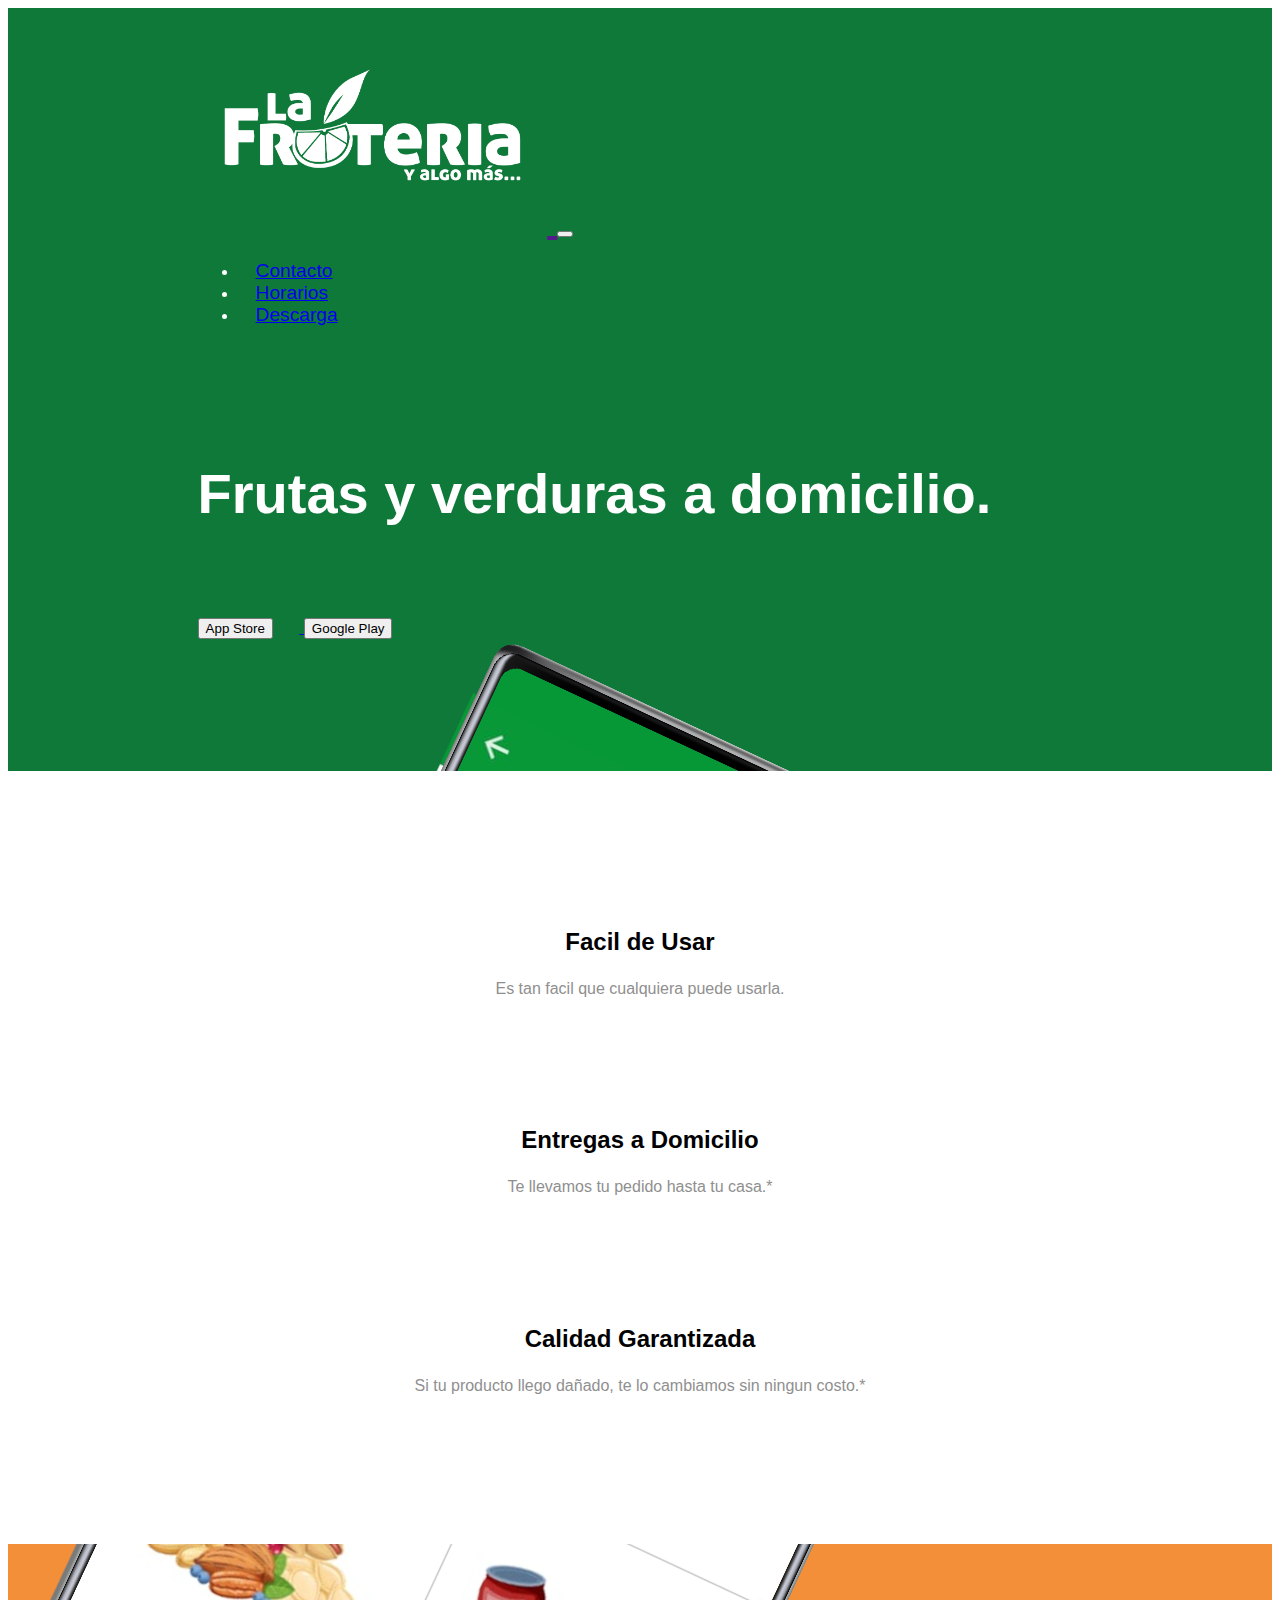
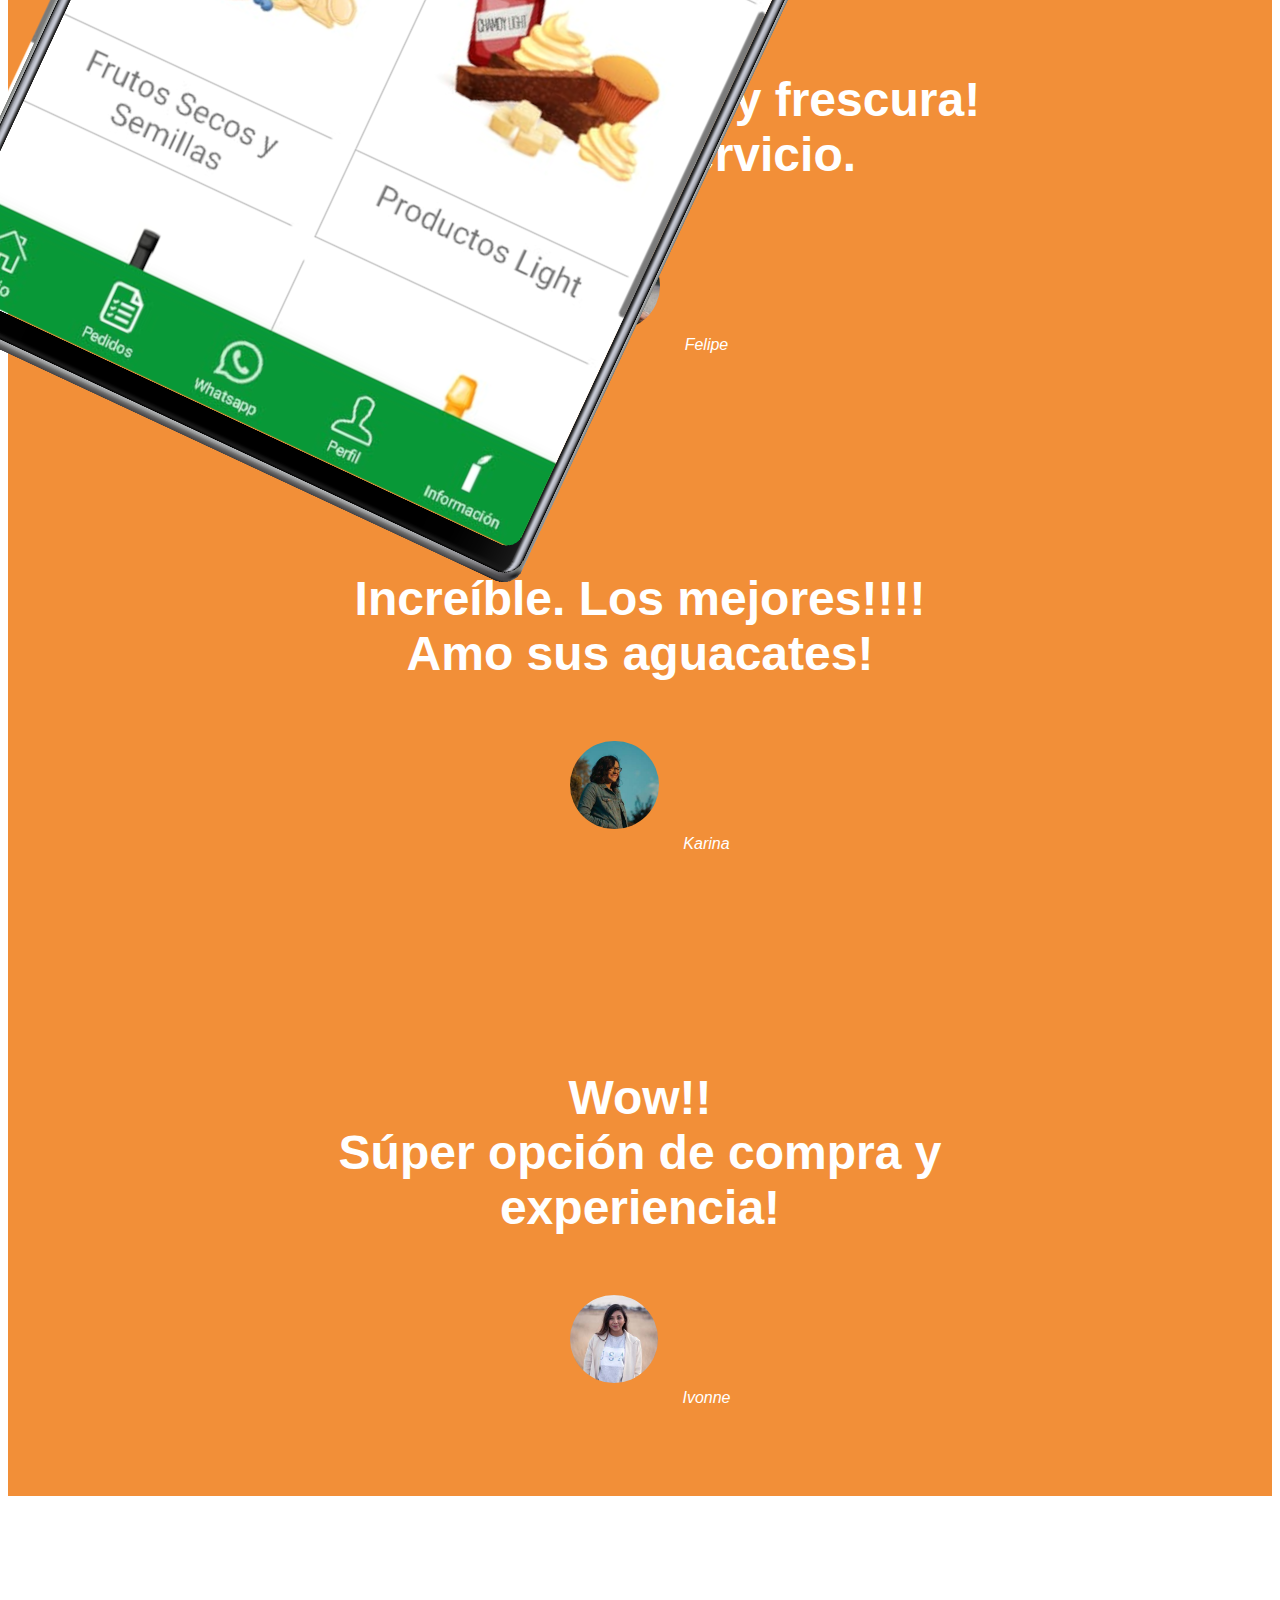
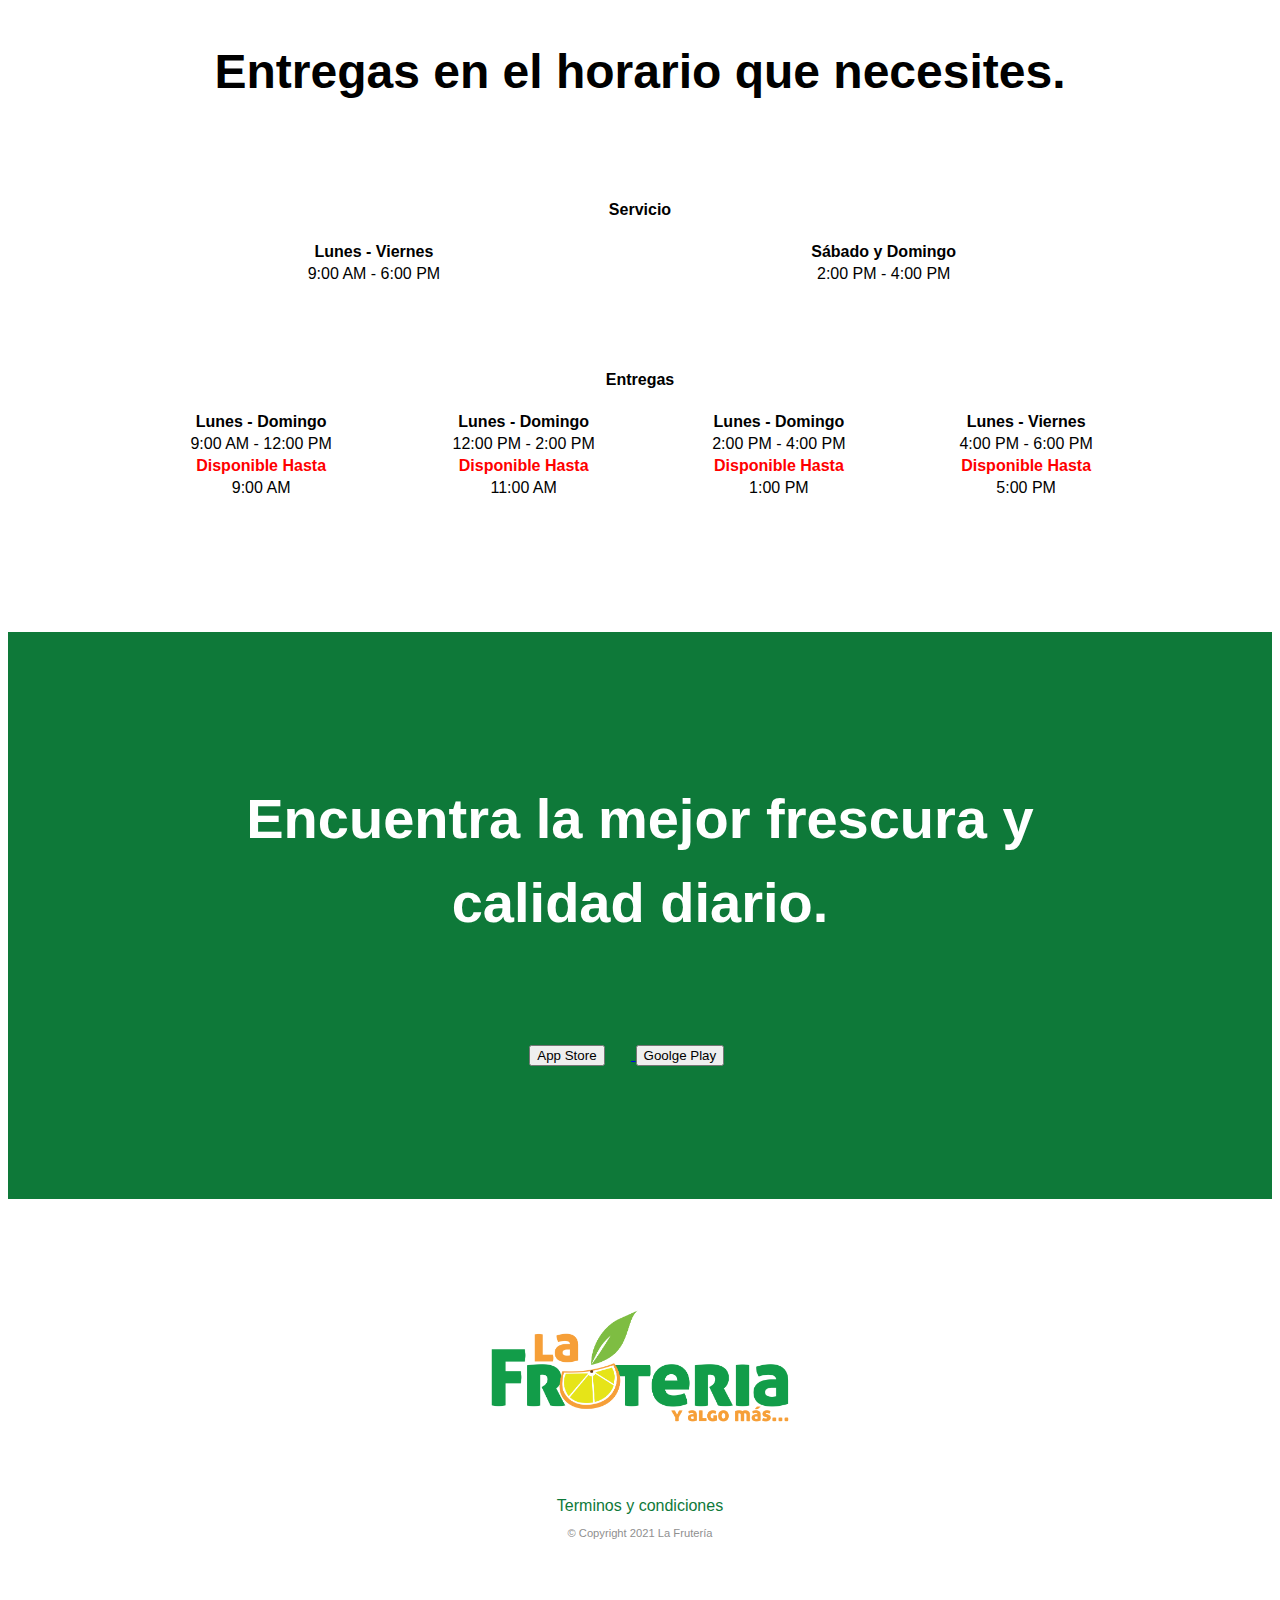
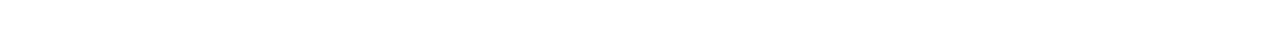
==== index.html @ b10f9873 "Add files via upload" ====
<!DOCTYPE html>
<html>

<head>
  <meta charset="utf-8">
  <title>La Frutería</title>
  <link rel="icon" type="image/x-icon" href="images/favicon.ico ">

  <!-- Google Fonts -->
  <link href="https://cdn.jsdelivr.net/npm/bootstrap@5.0.0-beta1/dist/css/bootstrap.min.css" rel="stylesheet" integrity="sha384-giJF6kkoqNQ00vy+HMDP7azOuL0xtbfIcaT9wjKHr8RbDVddVHyTfAAsrekwKmP1" crossorigin="anonymous">

  <!-- FontAwesome icons -->
  <link rel="stylesheet" href="https://use.fontawesome.com/releases/v5.13.1/css/all.css"
    integrity="sha384-xxzQGERXS00kBmZW/6qxqJPyxW3UR0BPsL4c8ILaIWXva5kFi7TxkIIaMiKtqV1Q" crossorigin="anonymous">

  <!-- Bootsrap -->
  <link rel="stylesheet" href="https://stackpath.bootstrapcdn.com/bootstrap/4.5.0/css/bootstrap.min.css"
    integrity="sha384-9aIt2nRpC12Uk9gS9baDl411NQApFmC26EwAOH8WgZl5MYYxFfc+NcPb1dKGj7Sk" crossorigin="anonymous">

  <script src="https://code.jquery.com/jquery-3.5.1.slim.min.js"
    integrity="sha384-DfXdz2htPH0lsSSs5nCTpuj/zy4C+OGpamoFVy38MVBnE+IbbVYUew+OrCXaRkfj"
    crossorigin="anonymous"></script>
  <script src="https://cdn.jsdelivr.net/npm/popper.js@1.16.0/dist/umd/popper.min.js"
    integrity="sha384-Q6E9RHvbIyZFJoft+2mJbHaEWldlvI9IOYy5n3zV9zzTtmI3UksdQRVvoxMfooAo"
    crossorigin="anonymous"></script>
  <script src="https://stackpath.bootstrapcdn.com/bootstrap/4.5.0/js/bootstrap.min.js"
    integrity="sha384-OgVRvuATP1z7JjHLkuOU7Xw704+h835Lr+6QL9UvYjZE3Ipu6Tp75j7Bh/kR0JKI"
    crossorigin="anonymous"></script>

  <!-- CSS Stylesheet -->
  <link rel="stylesheet" href="css/styles.css">
</head>

<body>

  <section class="colored-section" id="title">

    <div class="container-fluid">

      <!-- Nav Bar -->
      <nav class="navbar navbar-expand-lg navbar-dark">
        <a class="navbar-brand" href="">
          <img class="logo" src="images/logo-white.png" alt="La Frutería">
        </a>
        <button class="navbar-toggler" type="button" data-toggle="collapse" data-target="#navbarSupportedContent"
          aria-controls="navbarSupportedContent" aria-expanded="false" aria-label="Toggle navigation">
          <span class="navbar-toggler-icon"></span>
        </button>
        <div class="collapse navbar-collapse" id="navbarSupportedContent">
          <ul class="navbar-nav ml-auto">
            <li class="nav-item">
              <a class="nav-link" href="#footer">Contacto</a>
            </li>
            <li class="nav-item">
              <a class="nav-link" href="#horarios">Horarios</a>
            </li>
            <li class="nav-item">
              <a class="nav-link" href="Redireccionar.html">Descarga</a>
            </li>
          </ul>
        </div>
      </nav>
      <div class="row">
        <div class="col-lg-6">
          <h1 class="big-heading">Frutas y verduras a domicilio.</h1>
          <a href="https://apps.apple.com/mx/app/la-fruter%C3%ADa/id1524539841">
            <button type="button" class="btn btn-dark btn-lg download-button"> <span class="fab fa-apple"></span>
            App Store</button>
          </a>
          <a href="https://play.google.com/store/apps/details?id=mx.a789.lafrutera">
            <button type="button" class="btn btn-outline-light btn-lg download-button"> <span
              class="fab fa-google-play"></span> Google Play</button>
            </a>
        </div>
        <div class="col-lg-6">
          <img class="title-image" src="images/note 10 app.png" alt="iphone-mockup">
        </div>
      </div>

  </section>


  <!-- Features -->
  <section class="white-section" id="features">

    <div class="container-fluid">
      <div class="row">
        <div class="col-lg-4 feature-box">
          <i class="icon fas fa-check-circle fa-4x"></i>
          <h3 class="feature-title">Facil de Usar</h3>
          <p>Es tan facil que cualquiera puede usarla.</p>
        </div>
        <div class="col-lg-4 feature-box">
          <i class="icon fas fa-truck fa-4x"></i>
          <h3 class="feature-title">Entregas a Domicilio</h3>
          <p>Te llevamos tu pedido hasta tu casa.*</p>
        </div>
        <div class="col-lg-4 feature-box">
          <i class="icon fas fa-award fa-4x"></i>
          <h3 class="feature-title">Calidad Garantizada</h3>
          <p>Si tu producto llego dañado, te lo cambiamos sin ningun costo.*</p>
        </div>
      </div>
    </div>

  </section>


  <!-- Testimonials -->
  <section class="colored-section" id="testimonials">

    <div id="carouselExampleSlidesOnly" class="carousel slide" data-ride="false">
      <div class="carousel-inner">
        <div class="carousel-item active container-fluid">
          <h2 class="testimonial-text">Buenísima calidad y frescura! <br> Muy buen servicio.</h2>
          <img class="testimonial-image" src="images/Felipe.jpeg" alt="dog-profile">
          <em>Felipe</em>
        </div>
        <div class="carousel-item container-fluid">
          <h2 class="testimonial-text">Increíble. Los mejores!!!! <br> Amo sus aguacates!</h2>
          <img class="testimonial-image" src="images/Karina.jpeg" alt="lady-profile">
          <em>Karina</em>
        </div>
        <div class="carousel-item container-fluid">
          <h2 class="testimonial-text">Wow!! <br> Súper opción de compra y experiencia!</h2>
          <img class="testimonial-image" src="images/Ivonne.jpeg" alt="lady-profile">
          <em>Ivonne</em>
        </div>
      </div>
      <a class="carousel-control-prev" href="#carouselExampleSlidesOnly" role="button" data-slide="prev">
        <span class="carousel-control-prev-icon"></span>
      </a>
      <a class="carousel-control-next" href="#carouselExampleSlidesOnly" role="button" data-slide="next">
        <span class="carousel-control-next-icon"></span>
      </a>
    </div>

  </section>


  <!-- Press -->

  <!-- <section class="colored-section" id="press">

  </section>
  <img class="press-logo" src="images/techcrunch.png" alt="tc-logo">
  <img class="press-logo" src="images/tnw.png" alt="tnw-logo">
  <img class="press-logo" src="images/bizinsider.png" alt="biz-insider-logo">
  <img class="press-logo" src="images/mashable.png" alt="mashable-logo">

  </section> -->


  <!-- Horarios -->

  <section class="white-section" id="horarios">

    <h2 class="secciont-heading">Entregas en el horario que necesites.</h2>
      <div class="horarios-column col-lg-12 col-md-6">
        <i class="icon fas fa-clock fa-3x"></i>
        <h4>Servicio</h4> 
        <table class="table table-borderless">
          <thead>
              <tr>
              <th scope="col">Lunes - Viernes</th>
              <th scope="col">Sábado y Domingo</th>
            </tr>
          </thead>
          <tbody>
            <tr>
              <td>9:00 AM - 6:00 PM</td>
              <td>2:00 PM - 4:00 PM</td>
            </tr>
          </tbody>
        </table>
      </div>

      <div class="horarios-column col-lg-12 col-md-6">
        <i class="icon fas fa-truck fa-3x"></i>
        <h4>Entregas</h4>
        <table class="table table-borderless table-sm">
          <thead>
            <tr>
              <th scope="col">Lunes - Domingo</th>
              <th scope="col">Lunes - Domingo</th>
              <th scope="col">Lunes - Domingo</th>
              <th scope="col">Lunes - Viernes</th>
            </tr>
            </thead>
            <tbody>
              <tr>
                <td>9:00 AM - 12:00 PM</td>
                <td>12:00 PM - 2:00 PM</td>
                <td>2:00 PM - 4:00 PM</td>
                <td>4:00 PM - 6:00 PM</td>
              </tr>
              <tr>
                <th class="cierre">Disponible Hasta</th>
                <th class="cierre">Disponible Hasta</th>
                <th class="cierre">Disponible Hasta</th>
                <th class="cierre">Disponible Hasta</th>
              </tr>
              <tr>
                <td>9:00 AM</td>
                <td>11:00 AM</td>
                <td>1:00 PM</td>
                <td>5:00 PM</td>
              </tr>
            </tbody>
        </table>
      </div>
      

  </section>


  <!-- Call to Action -->
  <section class="colored-section" id="cta">

    <div class="container-fluid">
      <h3 class="big-heading">Encuentra la mejor frescura y calidad diario.</h3>
      <a href="https://apps.apple.com/mx/app/la-fruter%C3%ADa/id1524539841">
        <button type="button" class="btn btn-dark btn-lg download-button"> <span class="fab fa-apple"></span>
          App Store</button>
      </a>
      <a href="https://play.google.com/store/apps/details?id=mx.a789.lafrutera">
        <button type="button" class="btn btn-light btn-lg download-button"> <span class="fab fa-google-play"></span>
          Goolge Play</button>
      </a>
    </div>

  </section>

  <!-- Footer -->
  <footer class="white-section" id="footer">

    <div class="container-fluid">
      <img class="logo" src="images/logo.png" alt="tc-logo">
      <br> 
      <a style="text-decoration: none;" href="https://api.whatsapp.com/send?phone=525525785875&text=Hola,%20quiero%20hacer%20un%20pedido" target="_blank">
        <i class=" social-icon fab fa-whatsapp fa-2x"></i>
      </a>
      <a style="text-decoration: none;" href="https://www.facebook.com/lafruteriamex" target="_blank">
        <i class="social-icon fab fa-facebook-f fa-2x"></i>
      </a>
      <a style="text-decoration: none;" href="https://www.instagram.com/lafruteria_mx/" target="_blank">
        <i class="social-icon fab fa-instagram fa-2x"></i>
      </a>
      <a style="text-decoration: none;" href="mailto:hola@lafruteria.app" target="_blank">
        <i class="social-icon fas fa-envelope fa-2x"></i>
      </a>
      <br>
      <a class="social-icon" style="text-decoration: none;" href="Terminos.html" target="_blank">Terminos y condiciones</a>
      <p class="copyright">© Copyright 2021 La Frutería</p>
    </div>

  </footer>

</body>

</html>
---- css/styles.css ----
@font-face {
  font-family: "AllerDisplay";
  src: url("fonts/AllerDisplay.eot"); /* IE9 Compat Modes */
  src: url("fonts/AllerDisplay.eot?#iefix") format("embedded-opentype"),
    /* IE6-IE8 */ url("fonts/AllerDisplay.woff2") format("woff2"),
    /* Super Modern Browsers */ url("fonts/AllerDisplay.woff") format("woff"),
    /* Pretty Modern Browsers */ url("fonts/AllerDisplay.ttf")
      format("truetype"),
    /* Safari, Android, iOS */ url("fonts/AllerDisplay.svg#svgFontName")
      format("svg"); /* Legacy iOS */
  font-weight: 400;
  font-style: normal;
}

body {
  font-family: "Montserrat", sans-serif;
  font-weight: 400;
  text-align: center;
}

h1,
h2,
h3,
h4,
h5,
h6 {
  font-family: "Montserrat", sans-serif;
  font-weight: bold;
}

p {
  color: #8f8f8f;
}

table{
  width: 100%;
}

/* Headings */

.logo {
  width: 35%;
  margin: 20px 20px 50px;
}


.big-heading {
  font-family: "Raleway", sans-serif;
  font-weight: 900;
  font-size: 3.5rem;
  line-height: 1.5;
}

.secciont-heading {
  font-size: 3rem;
  line-height: 1.5;
}

/* Containers */

.container-fluid {
  padding: 7% 15%;
}

/* Sections */

.colored-section {
  background-color: #0e7939;
  color: white;
}

.white-section {
  background-color: white;
}

/* Nvaigation Bar */

.navbar {
  padding: 0 0 4.5rem;
}

.navbar-brand {
  font-family: AllerDisplay;
  font-size: 2.5rem;
  font-weight: bold;
}

.nav-item {
  padding: 0 18px;
}

.nav-link {
  font-size: 1.2rem;
  font-family: "Montserrat", sans-serif;
  font-weight: 300;
}

/* Download Buttons */
.download-button {
  margin: 5% 3% 5% 0;
}

/* Title Section */

#title .container-fluid {
  padding: 3% 15% 7%;
  text-align: left;
}

/* Title Image */

.title-image {
  width: 60%;
  transform: rotate(25deg);
  position: absolute;
  right: 30%;
}

/* Features Seccion*/

#features {
  position: relative;
}

.feature-title {
  font-size: 1.5rem;
}

.feature-box {
  padding: 5%;
}

.icon {
  color: #0e7939;
  margin-bottom: 1rem;
}

.icon:hover {
  color: #F28F38;
}

/* Testimonials Section */

#testimonials {
  background-color: #F28F38 ;
}

.testimonial-text {
  font-size: 3rem;
  font-size: 1.5;
}

.testimonial-image {
  width: 10%;
  border-radius: 100%;
  margin: 20px;
}

#press {
  background-color: #F28F38;
  padding-bottom: 3%;
}

.press-logo {
  width: 15%;
  margin: 20px 20px 50px;
}

/* horarios Section */

#horarios {
  padding: 100px;
}

.price-text {
  font-size: 3rem;
  line-height: 1.5;
}

.horarios-column {
  padding: 3% 2%;
}

.cierre{
  color: red;
}


/* Footer section */

.social-icon {
  color: #0e7939;
  margin: 20px 10px;
}

.social-icon:hover{
  color: #F28F38;
}

@media (max-width: 1028px) {
  #title {
    text-align: center;
  }

  .title-image {
    position: static;
    transform: rotate(0);
  }
}

.copyright{
  font-size: .7rem;
}
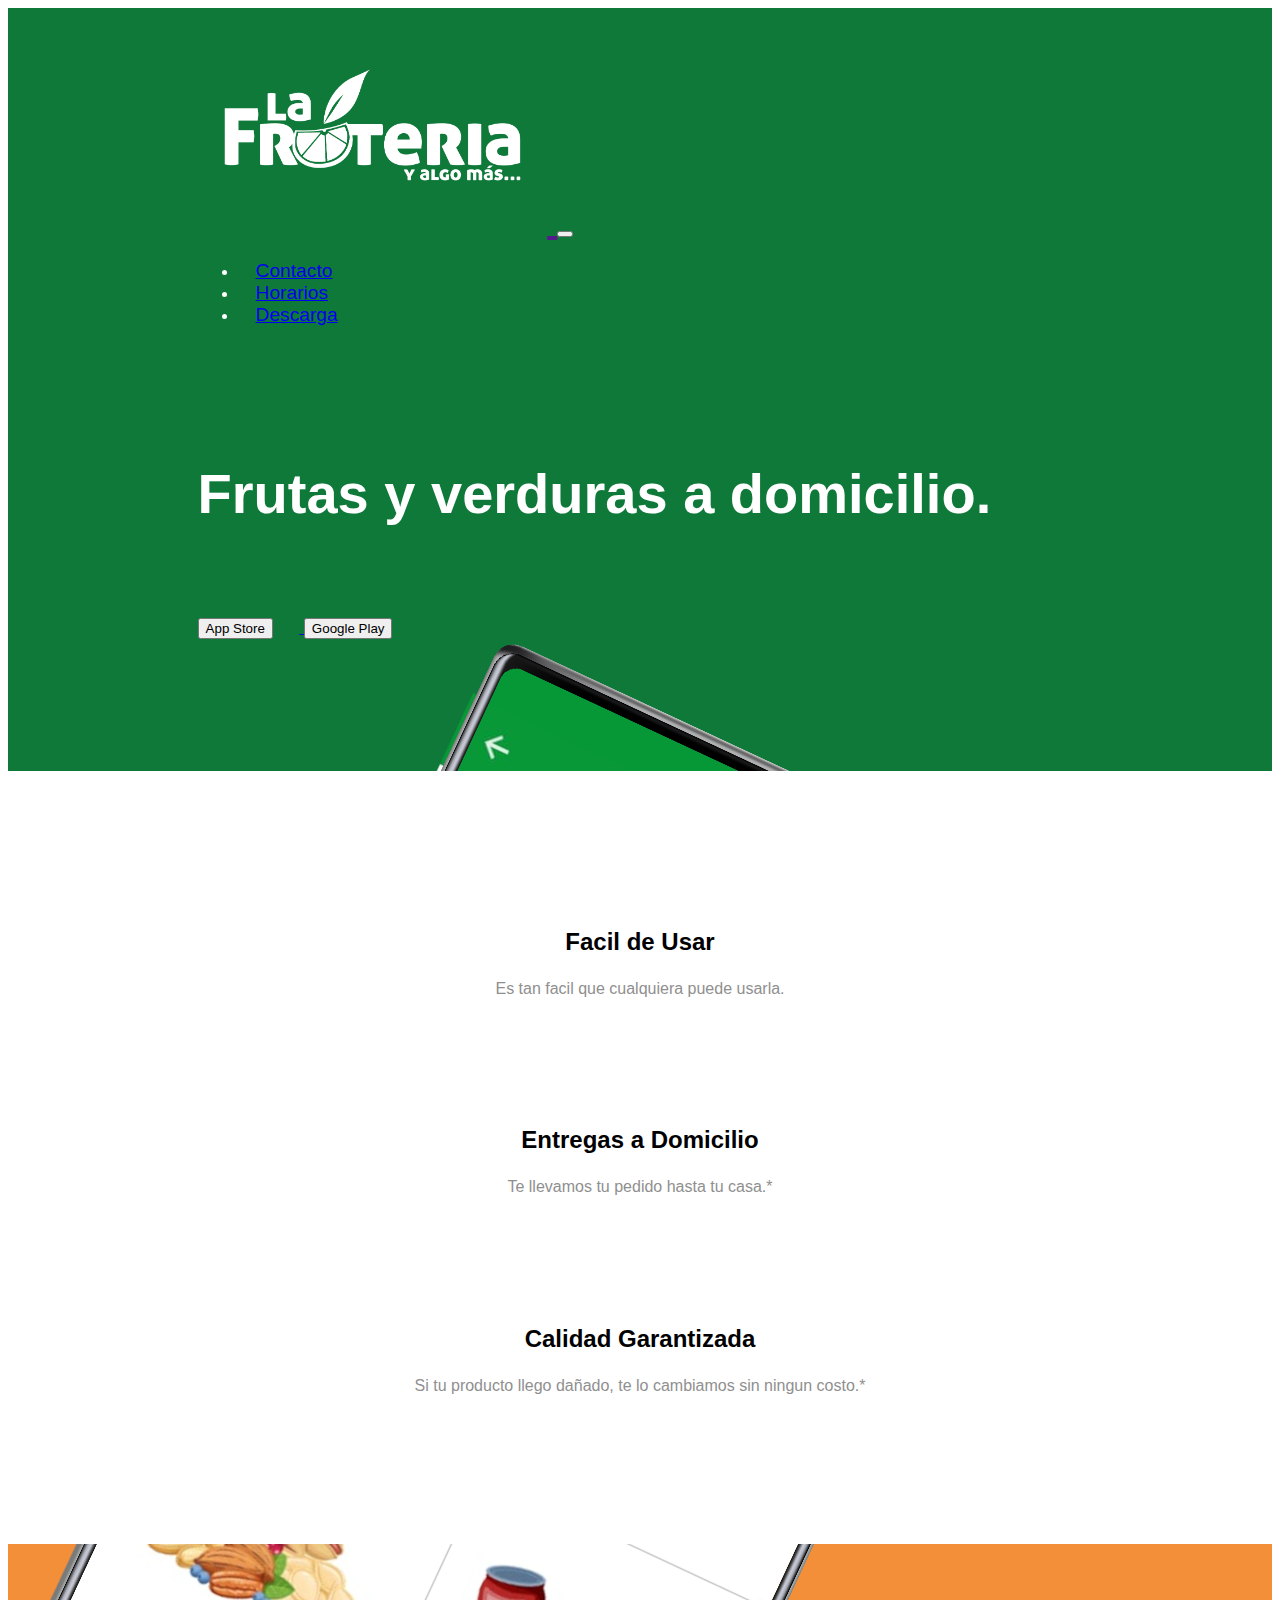
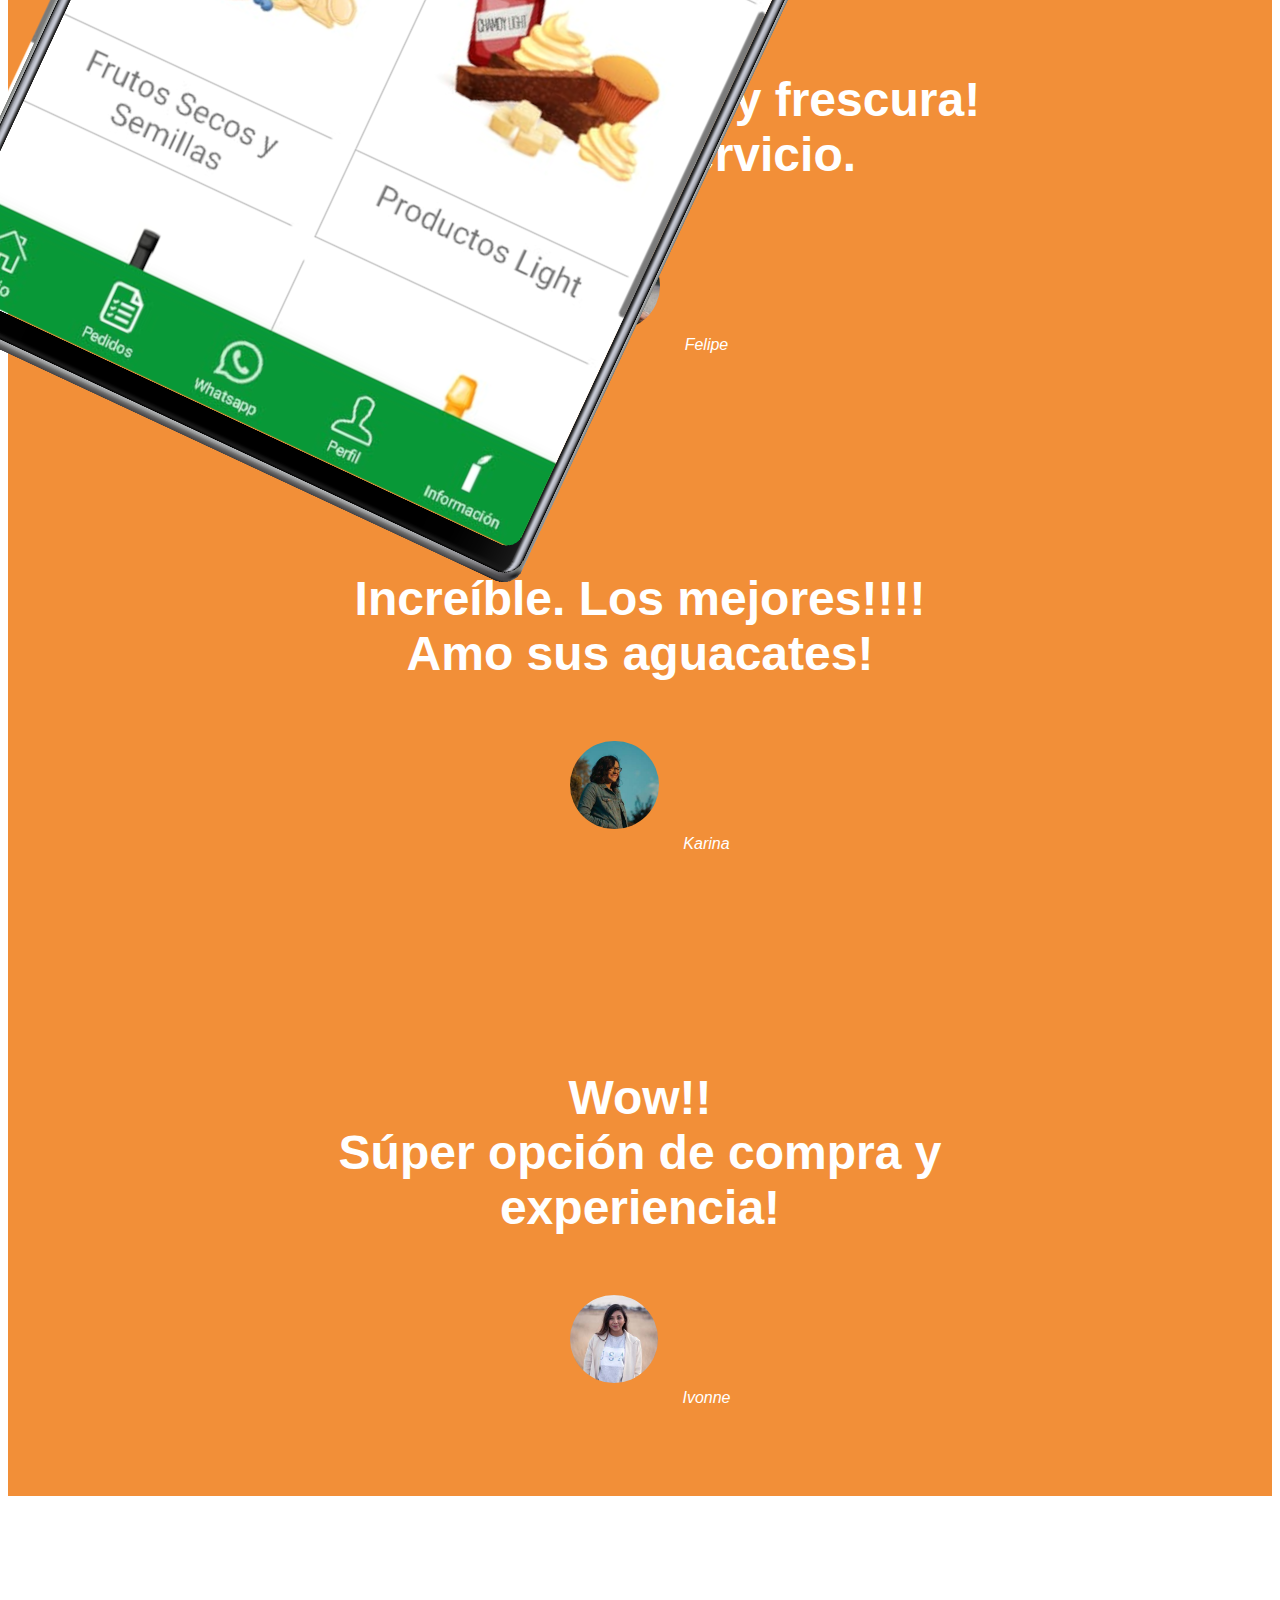
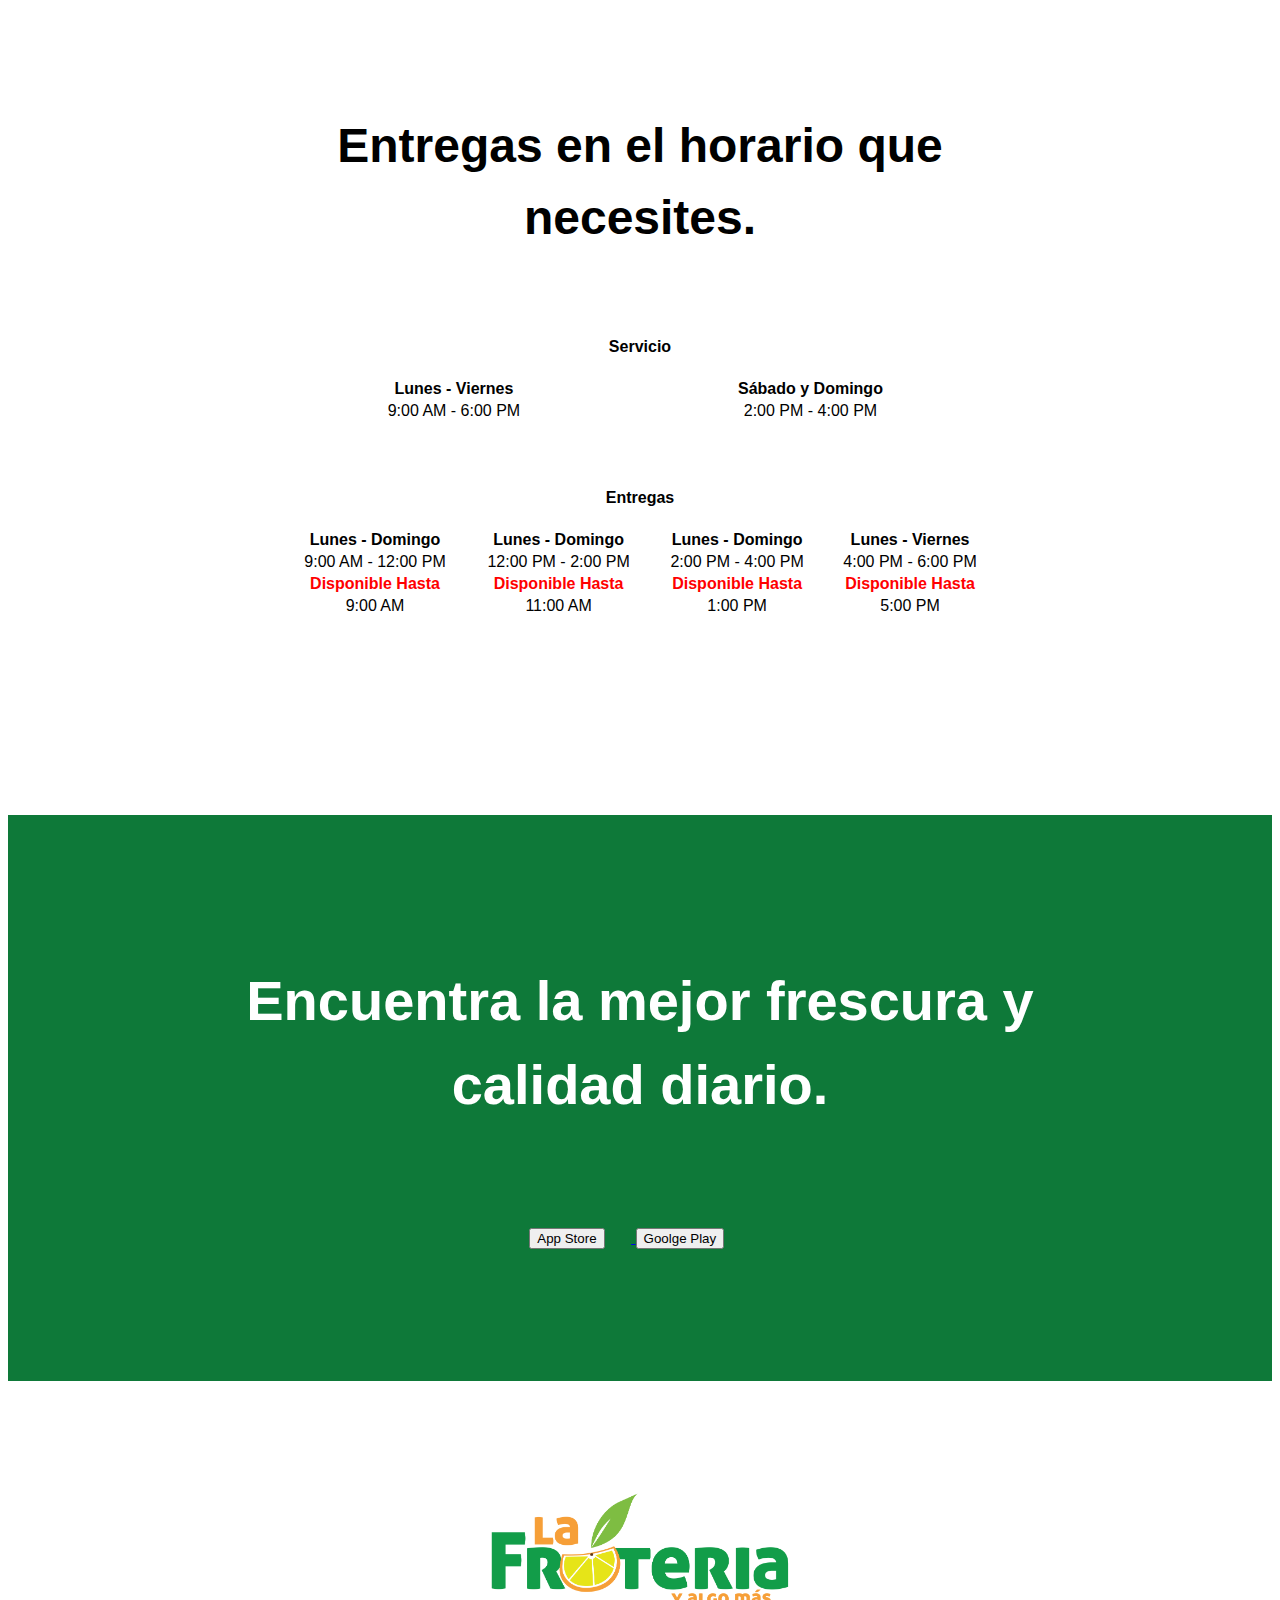
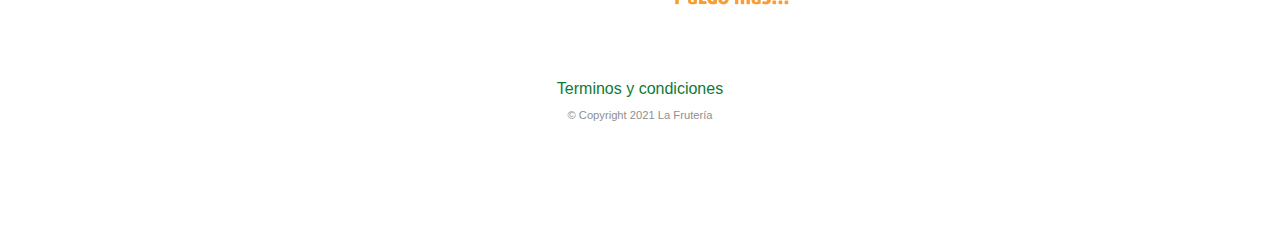
==== commit 63ba8a93: "Update index.html" ====
--- a/index.html
+++ b/index.html
@@ -154,60 +154,62 @@
   <!-- Horarios -->
 
   <section class="white-section" id="horarios">
-
-    <h2 class="secciont-heading">Entregas en el horario que necesites.</h2>
-      <div class="horarios-column col-lg-12 col-md-6">
-        <i class="icon fas fa-clock fa-3x"></i>
-        <h4>Servicio</h4> 
-        <table class="table table-borderless">
-          <thead>
-              <tr>
-              <th scope="col">Lunes - Viernes</th>
-              <th scope="col">Sábado y Domingo</th>
-            </tr>
-          </thead>
-          <tbody>
-            <tr>
-              <td>9:00 AM - 6:00 PM</td>
-              <td>2:00 PM - 4:00 PM</td>
-            </tr>
-          </tbody>
-        </table>
-      </div>
-
-      <div class="horarios-column col-lg-12 col-md-6">
-        <i class="icon fas fa-truck fa-3x"></i>
-        <h4>Entregas</h4>
-        <table class="table table-borderless table-sm">
-          <thead>
-            <tr>
-              <th scope="col">Lunes - Domingo</th>
-              <th scope="col">Lunes - Domingo</th>
-              <th scope="col">Lunes - Domingo</th>
-              <th scope="col">Lunes - Viernes</th>
-            </tr>
+    
+    <div class="container-fluid">
+      <h2 class="secciont-heading">Entregas en el horario que necesites.</h2>
+        <div class="horarios-column col-lg-12 col-md-6">
+          <i class="icon fas fa-clock fa-3x"></i>
+          <h4>Servicio</h4> 
+          <table class="table table-borderless">
+            <thead>
+                <tr>
+                <th scope="col">Lunes - Viernes</th>
+                <th scope="col">Sábado y Domingo</th>
+              </tr>
             </thead>
             <tbody>
               <tr>
-                <td>9:00 AM - 12:00 PM</td>
-                <td>12:00 PM - 2:00 PM</td>
+                <td>9:00 AM - 6:00 PM</td>
                 <td>2:00 PM - 4:00 PM</td>
-                <td>4:00 PM - 6:00 PM</td>
-              </tr>
-              <tr>
-                <th class="cierre">Disponible Hasta</th>
-                <th class="cierre">Disponible Hasta</th>
-                <th class="cierre">Disponible Hasta</th>
-                <th class="cierre">Disponible Hasta</th>
-              </tr>
-              <tr>
-                <td>9:00 AM</td>
-                <td>11:00 AM</td>
-                <td>1:00 PM</td>
-                <td>5:00 PM</td>
               </tr>
             </tbody>
-        </table>
+          </table>
+        </div>
+
+        <div class="horarios-column col-lg-12 col-md-6">
+          <i class="icon fas fa-truck fa-3x"></i>
+          <h4>Entregas</h4>
+          <table class="table table-borderless table-sm">
+            <thead>
+              <tr>
+                <th scope="col">Lunes - Domingo</th>
+                <th scope="col">Lunes - Domingo</th>
+                <th scope="col">Lunes - Domingo</th>
+                <th scope="col">Lunes - Viernes</th>
+              </tr>
+              </thead>
+              <tbody>
+                <tr>
+                  <td>9:00 AM - 12:00 PM</td>
+                  <td>12:00 PM - 2:00 PM</td>
+                  <td>2:00 PM - 4:00 PM</td>
+                  <td>4:00 PM - 6:00 PM</td>
+                </tr>
+                <tr>
+                  <th class="cierre">Disponible Hasta</th>
+                  <th class="cierre">Disponible Hasta</th>
+                  <th class="cierre">Disponible Hasta</th>
+                  <th class="cierre">Disponible Hasta</th>
+                </tr>
+                <tr>
+                  <td>9:00 AM</td>
+                  <td>11:00 AM</td>
+                  <td>1:00 PM</td>
+                  <td>5:00 PM</td>
+                </tr>
+              </tbody>
+          </table>
+       </div>
       </div>
       
 
@@ -258,4 +260,4 @@
 
 </body>
 
-</html>+</html>
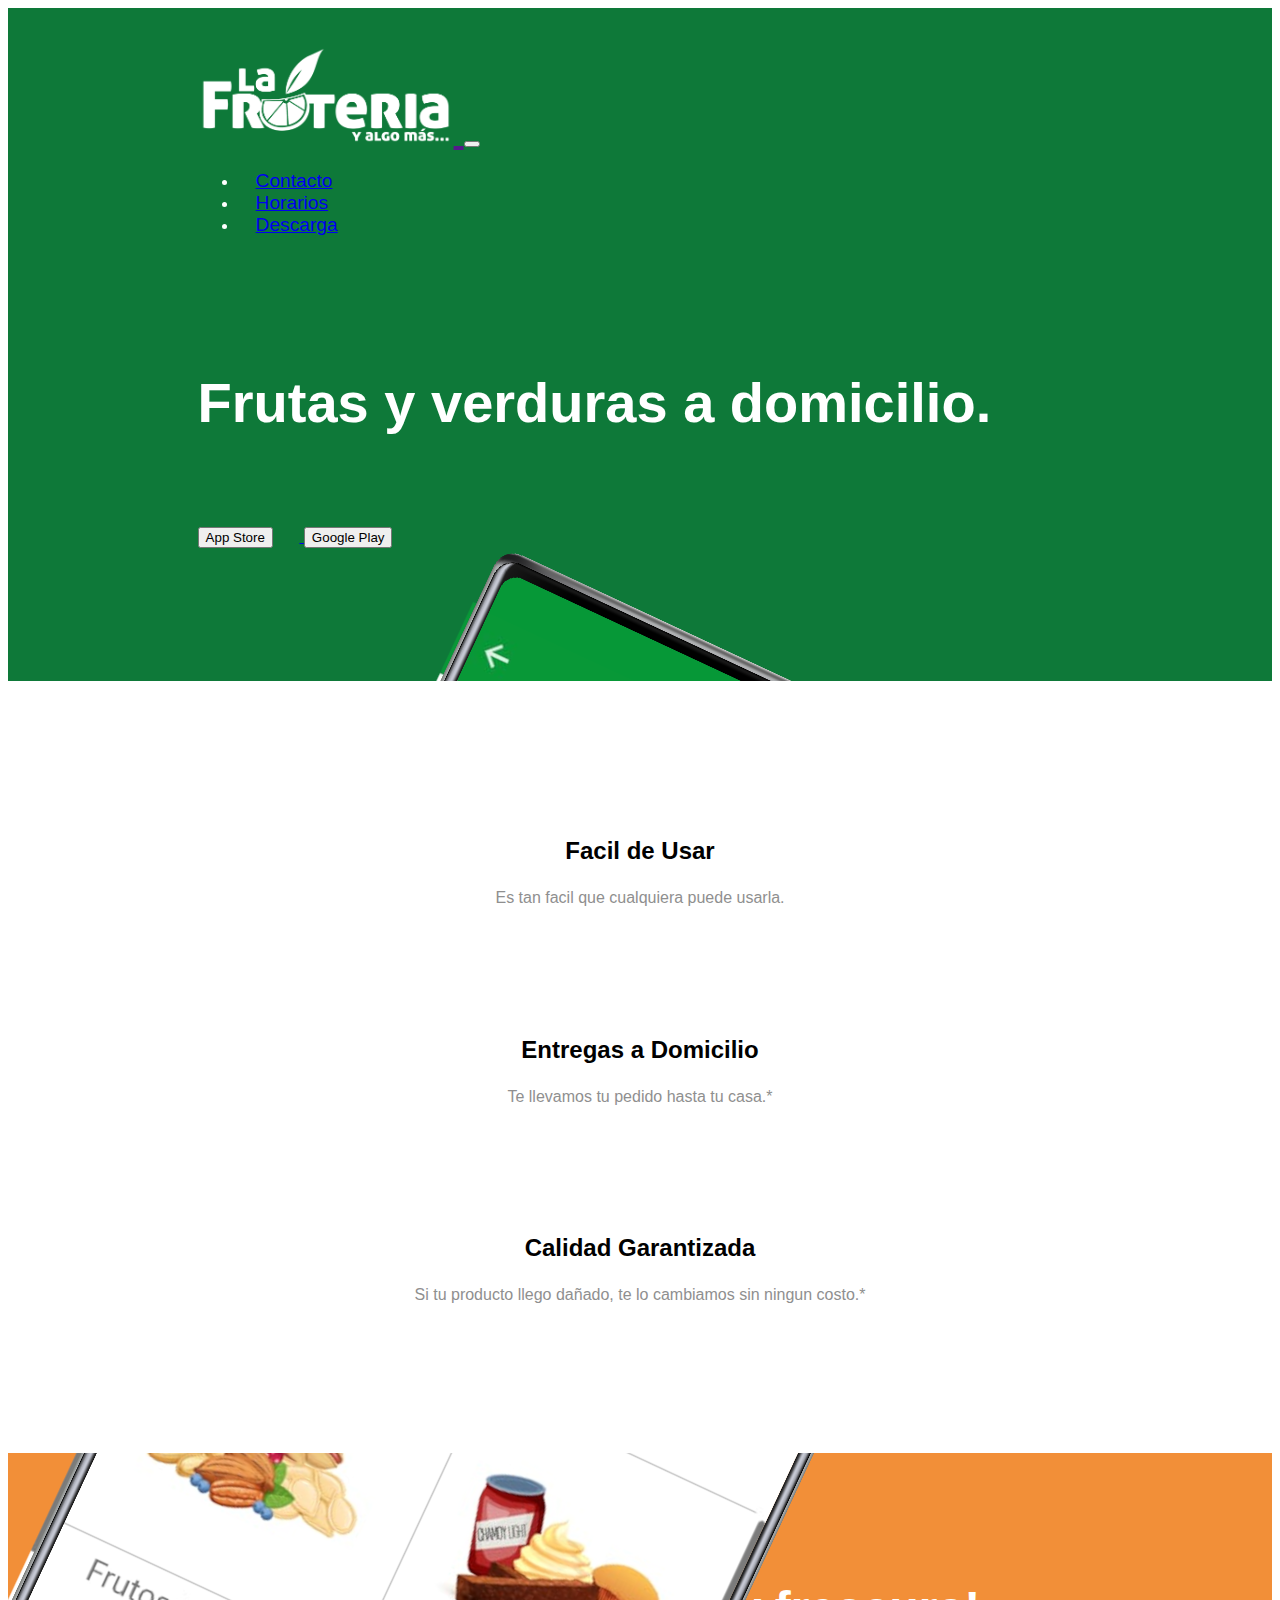
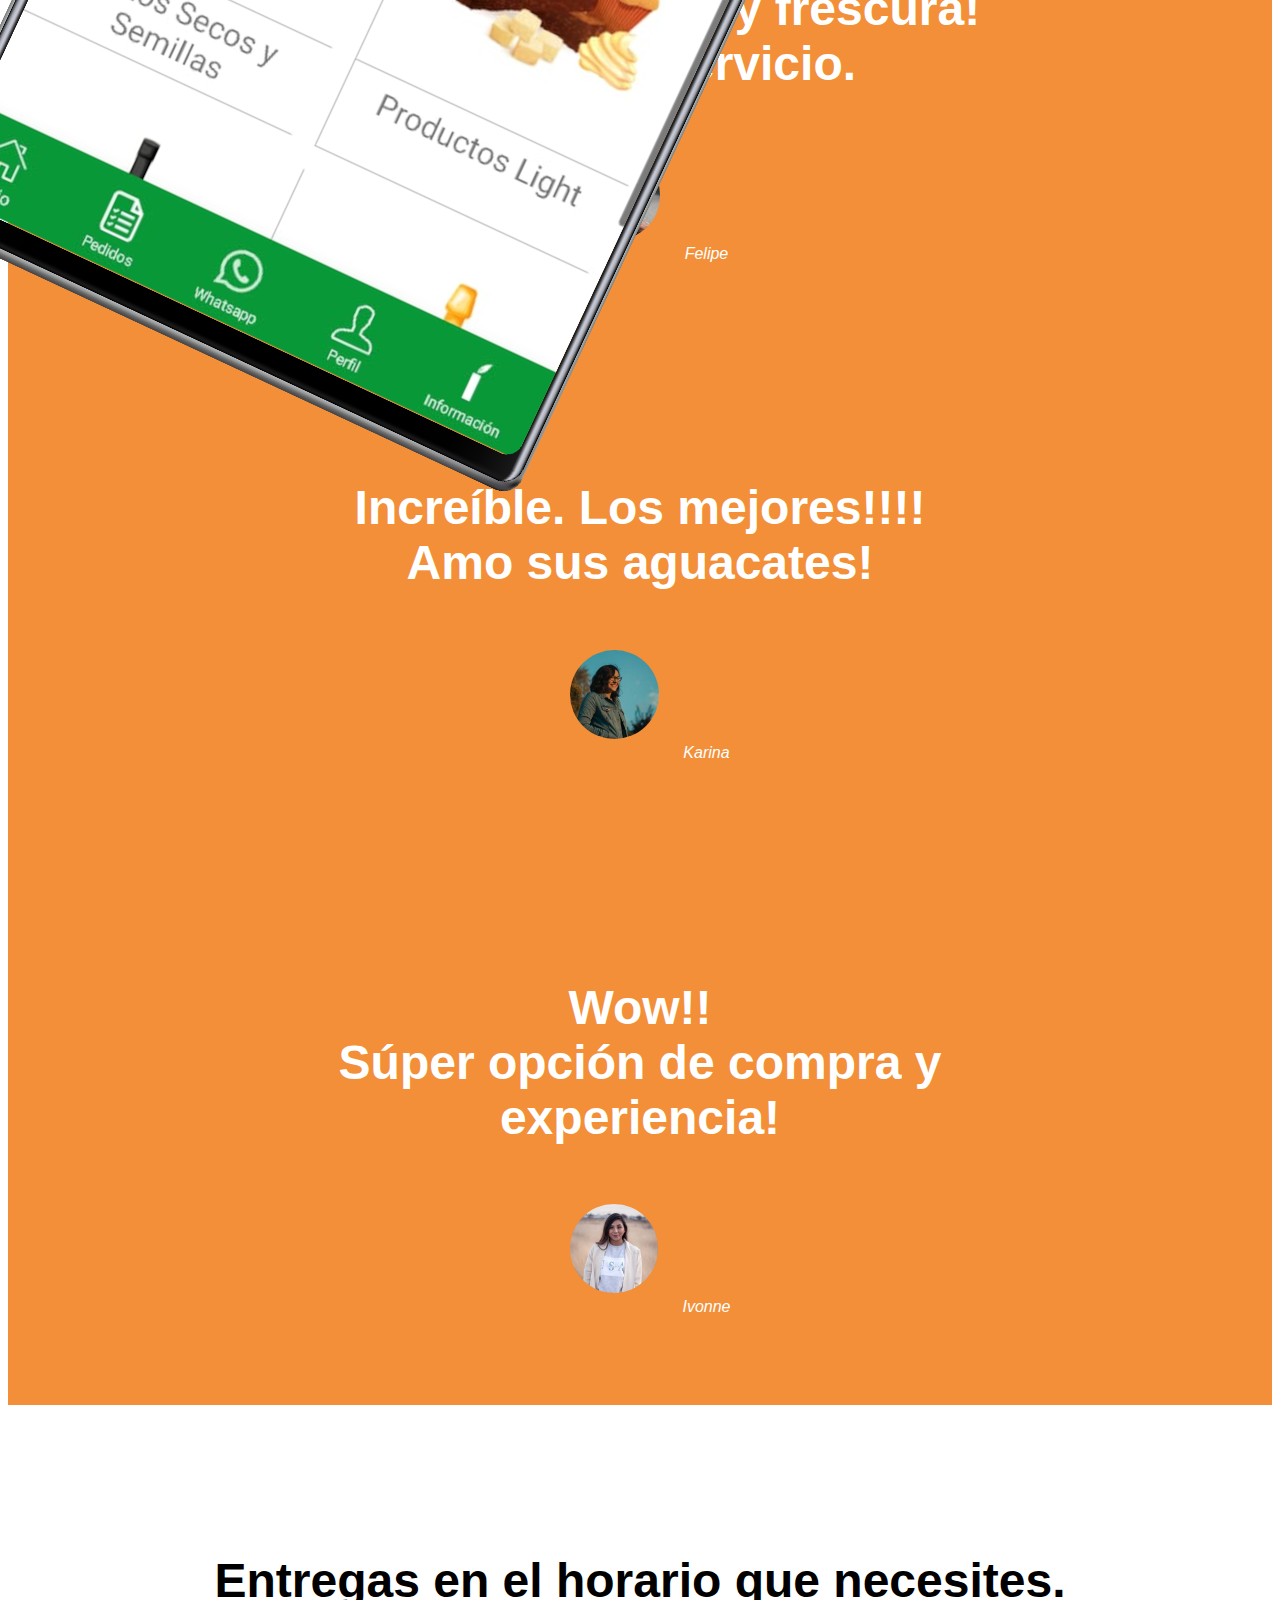
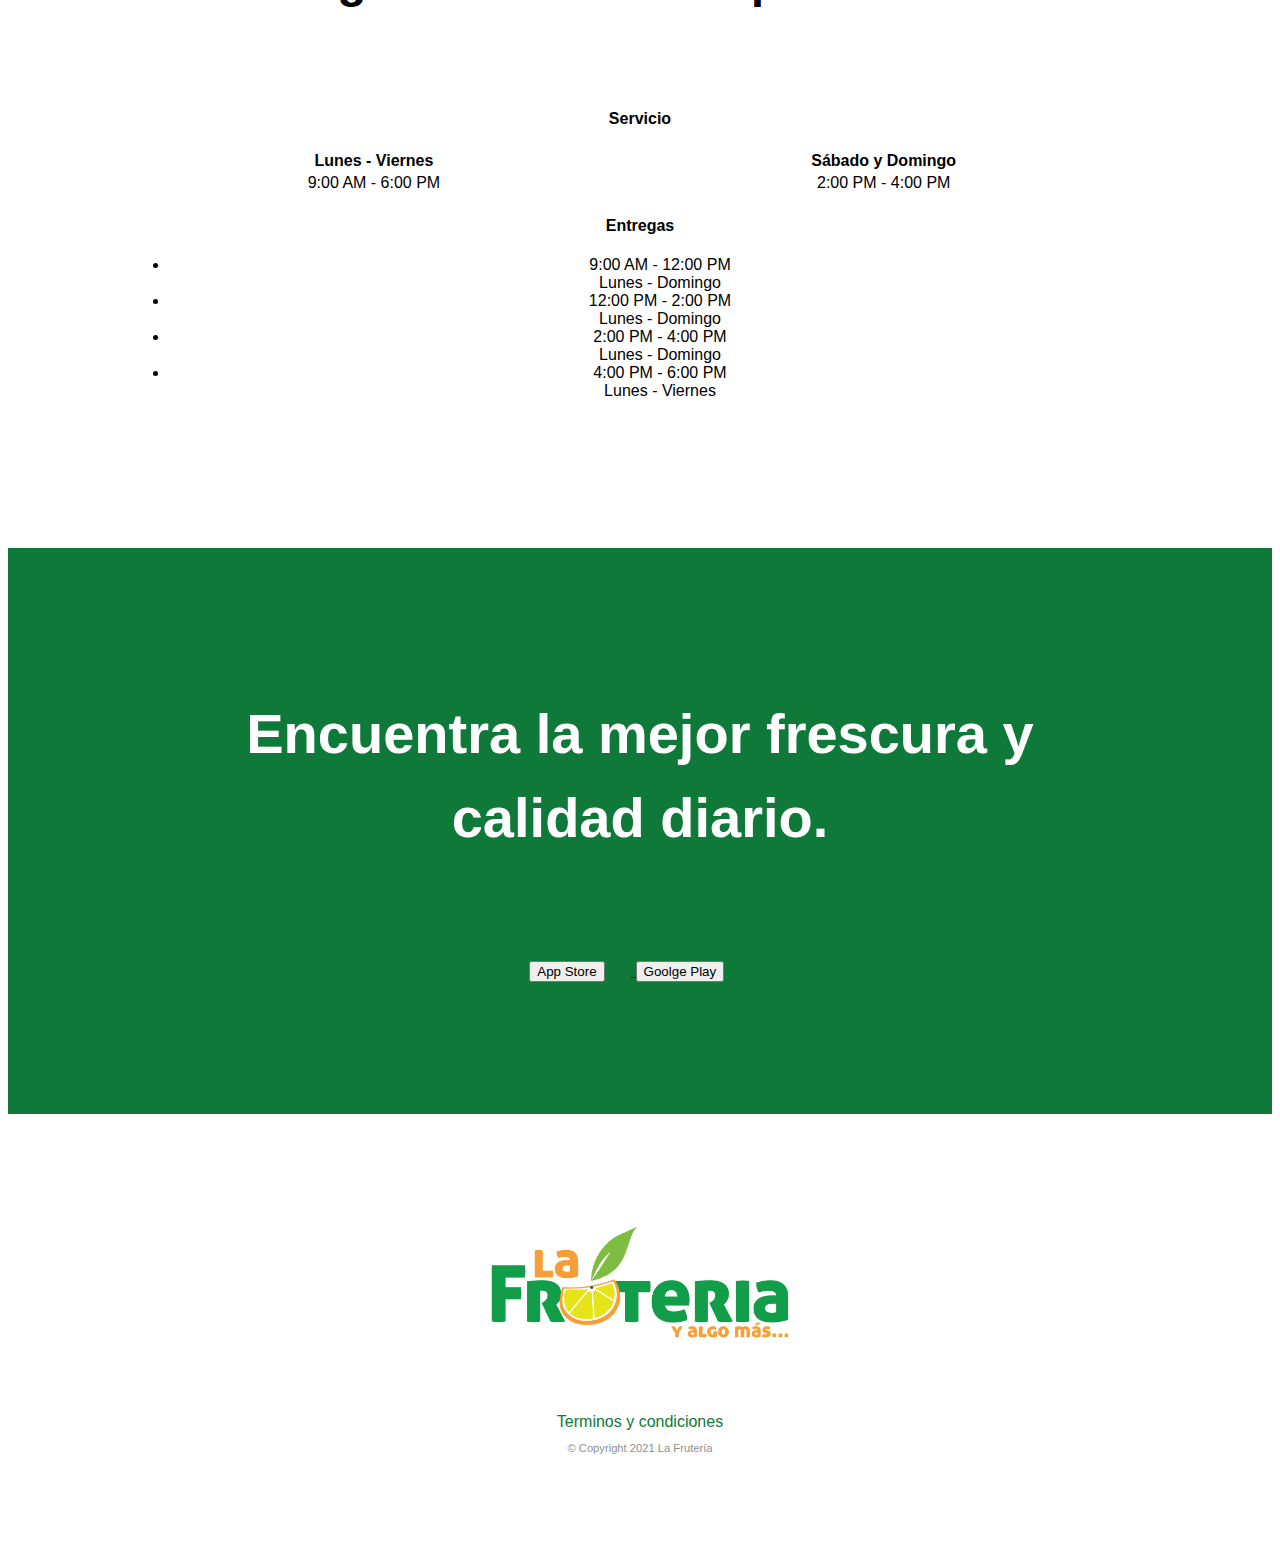
==== commit d531007f: "Update index.html" ====
--- a/index.html
+++ b/index.html
@@ -40,7 +40,7 @@
       <!-- Nav Bar -->
       <nav class="navbar navbar-expand-lg navbar-dark">
         <a class="navbar-brand" href="">
-          <img class="logo" src="images/logo-white.png" alt="La Frutería">
+          <img  src="images/logo-white.png" alt="La Frutería" width="256">
         </a>
         <button class="navbar-toggler" type="button" data-toggle="collapse" data-target="#navbarSupportedContent"
           aria-controls="navbarSupportedContent" aria-expanded="false" aria-label="Toggle navigation">
@@ -141,23 +141,22 @@
   <!-- Press -->
 
   <!-- <section class="colored-section" id="press">
-
   </section>
   <img class="press-logo" src="images/techcrunch.png" alt="tc-logo">
   <img class="press-logo" src="images/tnw.png" alt="tnw-logo">
   <img class="press-logo" src="images/bizinsider.png" alt="biz-insider-logo">
   <img class="press-logo" src="images/mashable.png" alt="mashable-logo">
-
   </section> -->
 
 
   <!-- Horarios -->
 
   <section class="white-section" id="horarios">
-    
-    <div class="container-fluid">
+
+
       <h2 class="secciont-heading">Entregas en el horario que necesites.</h2>
-        <div class="horarios-column col-lg-12 col-md-6">
+
+        <div class="horarios-column col-lg-12">
           <i class="icon fas fa-clock fa-3x"></i>
           <h4>Servicio</h4> 
           <table class="table table-borderless">
@@ -174,44 +173,16 @@
               </tr>
             </tbody>
           </table>
-        </div>
-
-        <div class="horarios-column col-lg-12 col-md-6">
           <i class="icon fas fa-truck fa-3x"></i>
           <h4>Entregas</h4>
-          <table class="table table-borderless table-sm">
-            <thead>
-              <tr>
-                <th scope="col">Lunes - Domingo</th>
-                <th scope="col">Lunes - Domingo</th>
-                <th scope="col">Lunes - Domingo</th>
-                <th scope="col">Lunes - Viernes</th>
-              </tr>
-              </thead>
-              <tbody>
-                <tr>
-                  <td>9:00 AM - 12:00 PM</td>
-                  <td>12:00 PM - 2:00 PM</td>
-                  <td>2:00 PM - 4:00 PM</td>
-                  <td>4:00 PM - 6:00 PM</td>
-                </tr>
-                <tr>
-                  <th class="cierre">Disponible Hasta</th>
-                  <th class="cierre">Disponible Hasta</th>
-                  <th class="cierre">Disponible Hasta</th>
-                  <th class="cierre">Disponible Hasta</th>
-                </tr>
-                <tr>
-                  <td>9:00 AM</td>
-                  <td>11:00 AM</td>
-                  <td>1:00 PM</td>
-                  <td>5:00 PM</td>
-                </tr>
-              </tbody>
-          </table>
-       </div>
-      </div>
-      
+          <ul class="list-group list-group-flush">
+            <li class="list-group-item">9:00 AM - 12:00 PM <br> Lunes - Domingo</li>
+            <li class="list-group-item">12:00 PM - 2:00 PM <br> Lunes - Domingo</li>
+            <li class="list-group-item">2:00 PM - 4:00 PM <br> Lunes - Domingo</li>
+            <li class="list-group-item">4:00 PM - 6:00 PM <br> Lunes - Viernes</li>
+          </ul>
+        </div>
+    </div>
 
   </section>
 
